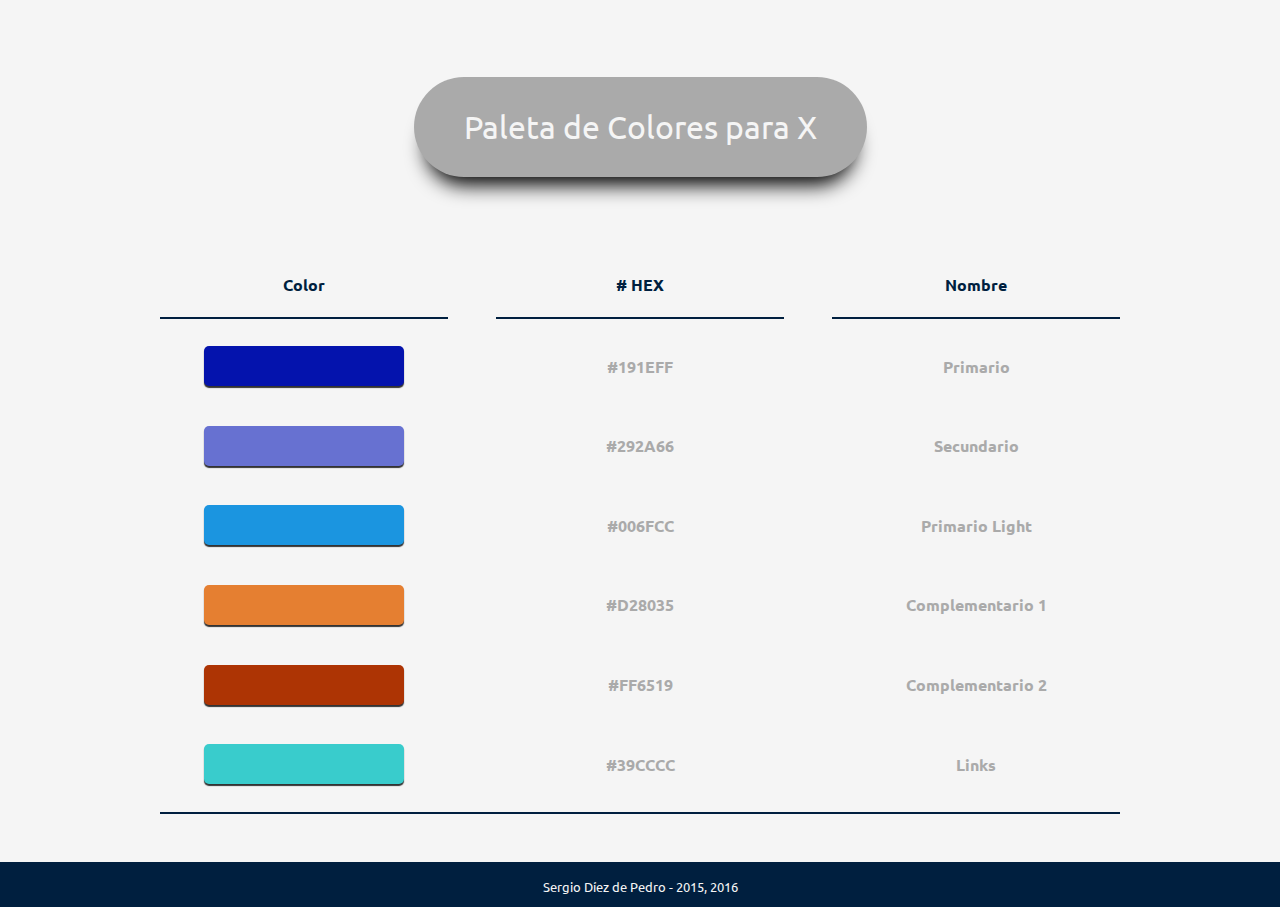
==== index.html @ a0588e21 "Preparando para pubñicar" ====
<!DOCTYPE html>
<html lang="es">
  <head>
    <meta charset="UTF-8">
    <meta name="viewport" content="width=device-width, user-scalable=no, initial-scale=1.0, maximum-scale=1.0, minimum-scale=1.0">
    <title>Paleta de colores para X</title>
    <link rel="stylesheet" href="css/estilos.css">
  </head>
  <body>
    <div class="contenedor">
      <header>
        <h2 class="encabezado">Paleta de Colores para X</h2>
      </header>
      <div class="sub-contenedor">
        <div class="fila">
          <div class="encabezado-columna">
            <h4>Color</h4>
          </div>
          <div class="encabezado-columna">
            <h4># HEX</h4>
          </div>
          <div class="encabezado-columna">
            <h4>Nombre</h4>
          </div>
        </div>
        <div class="fila">
          <div class="columna-color">
            <div class="item color1"></div>
          </div>
          <div class="columna-texto">
            <h4> #191EFF</h4>
          </div>
          <div class="columna-texto">
            <h4>Primario</h4>
          </div>
        </div>
        <div class="fila">
          <div class="columna-color">
            <div class="item color2"></div>
          </div>
          <div class="columna-texto">
            <h4> #292A66</h4>
          </div>
          <div class="columna-texto">
            <h4>Secundario</h4>
          </div>
        </div>
        <div class="fila">
          <div class="columna-color">
            <div class="item color3"></div>
          </div>
          <div class="columna-texto">
            <h4> #006FCC</h4>
          </div>
          <div class="columna-texto">
            <h4>Primario Light</h4>
          </div>
        </div>
        <div class="fila">
          <div class="columna-color">
            <div class="item color4"></div>
          </div>
          <div class="columna-texto">
            <h4> #D28035</h4>
          </div>
          <div class="columna-texto">
            <h4>Complementario 1</h4>
          </div>
        </div>
        <div class="fila">
          <div class="columna-color">
            <div class="item color5"></div>
          </div>
          <div class="columna-texto">
            <h4> #FF6519</h4>
          </div>
          <div class="columna-texto">
            <h4>Complementario 2</h4>
          </div>
        </div>
        <div class="fila">
          <div class="columna-color">
            <div class="item color6"></div>
          </div>
          <div class="columna-texto">
            <h4> #39CCCC</h4>
          </div>
          <div class="columna-texto">
            <h4>Links</h4>
          </div>
        </div>
      </div>
    </div>
    <footer> <small>Sergio Díez de Pedro - 2015, 2016</small></footer>
  </body>
</html>
---- css/estilos.css ----
@import "https://fonts.googleapis.com/css?family=Ubuntu";
body {
  display: -webkit-box;
  display: -webkit-flex;
  display: -ms-flexbox;
  display: flex;
  background: #F5F5F5;
  display: flex;
  flex-wrap: wrap;
  font-family: "Ubuntu", sans-serif;
  margin: 0;
  min-height: 100vh;
  padding: 0; }

footer {
  align-self: flex-end;
  background: #001F3F;
  color: #F5F5F5;
  padding: .8em;
  text-align: center;
  width: 100%; }

.contenedor {
  margin-bottom: 3em;
  margin-left: auto;
  margin-right: auto;
  margin-top: 0;
  width: 75%; }
  .contenedor header {
    margin: 50px auto;
    text-align: center; }
    .contenedor header .encabezado {
      background: #AAA;
      box-shadow: 0 20px 20px -12px #000;
      color: #F5F5F5;
      display: inline-block;
      font-weight: normal;
      font-size: 2em;
      padding: 30px 50px;
      -webkit-border-radius: 50px;
      -khtml-border-radius: 50px;
      -moz-border-radius: 50px;
      -ms-border-radius: 50px;
      -o-border-radius: 50px;
      border-radius: 50px; }
  .contenedor .sub-contenedor:nth-last-child(1) {
    border-bottom: 2px solid #001F3F; }
  .contenedor .fila {
    display: -webkit-box;
    display: -webkit-flex;
    display: -ms-flexbox;
    display: flex;
    -webkit-flex-wrap: wrap;
    -ms-flex-wrap: wrap;
    flex-wrap: wrap;
    -webkit-box-pack: center;
    -webkit-justify-content: center;
    -ms-flex-pack: center;
    -webkit-box-pack: justify;
    -webkit-justify-content: space-between;
    -ms-flex-pack: justify;
    justify-content: space-between;
    margin: 1em 0; }
    .contenedor .fila .encabezado-columna {
      border-bottom: 2px solid #001F3F;
      color: #001F3F;
      text-align: center;
      width: 30%; }
    .contenedor .fila .columna-texto {
      color: #AAA;
      font-weight: bold;
      text-align: center;
      width: 30%; }
      @media screen and (max-width: 480px) {
        .contenedor .fila .columna-texto {
          font-size: .7em; } }
    .contenedor .fila .columna-color {
      width: 30%;
      display: -webkit-box;
      display: -webkit-flex;
      display: -ms-flexbox;
      display: flex;
      -webkit-box-pack: center;
      -webkit-justify-content: center;
      -ms-flex-pack: center;
      -webkit-justify-content: space-around;
      -ms-flex-pack: distribute;
      justify-content: space-around;
      -webkit-box-align: center;
      -webkit-align-items: center;
      -ms-flex-align: center;
      align-items: center; }

.item {
  box-shadow: 0 2px 1px #333;
  height: 2.5em;
  width: 12.5em;
  -webkit-border-radius: 5px;
  -khtml-border-radius: 5px;
  -moz-border-radius: 5px;
  -ms-border-radius: 5px;
  -o-border-radius: 5px;
  border-radius: 5px; }

.color1 {
  background: #0413AD; }

.color2 {
  background: #6771D1; }

.color3 {
  background: #1B95E0; }

.color4 {
  background: #E57F31; }

.color5 {
  background: #AD3404; }

.color6 {
  background: #39CCCC; }

/*# sourceMappingURL=estilos.css.map */
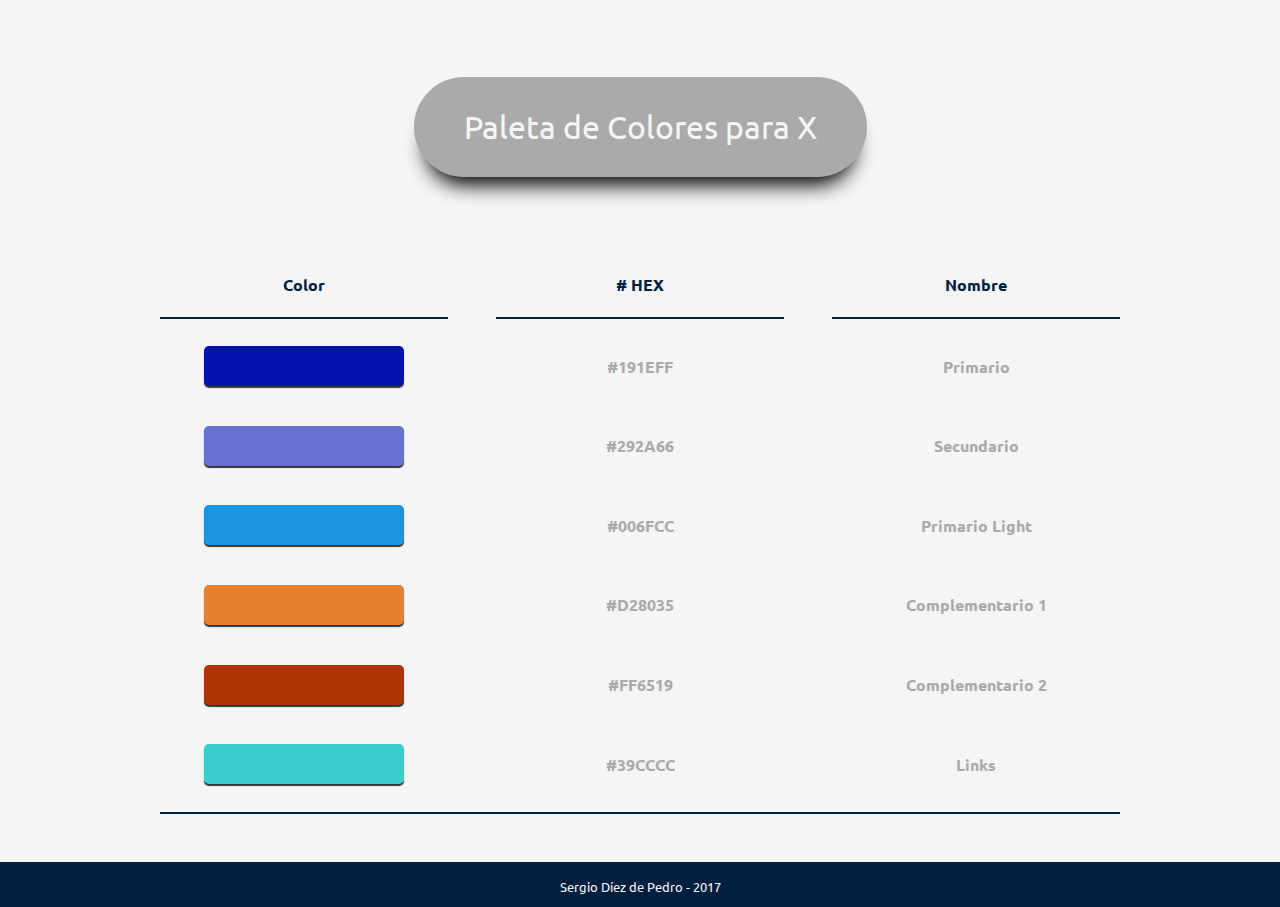
==== commit 05a01378: "Cambio de fecha" ====
--- a/index.html
+++ b/index.html
@@ -91,6 +91,6 @@
         </div>
       </div>
     </div>
-    <footer> <small>Sergio Díez de Pedro - 2015, 2016</small></footer>
+    <footer> <small>Sergio Díez de Pedro - 2017</small></footer>
   </body>
-</html>+</html>
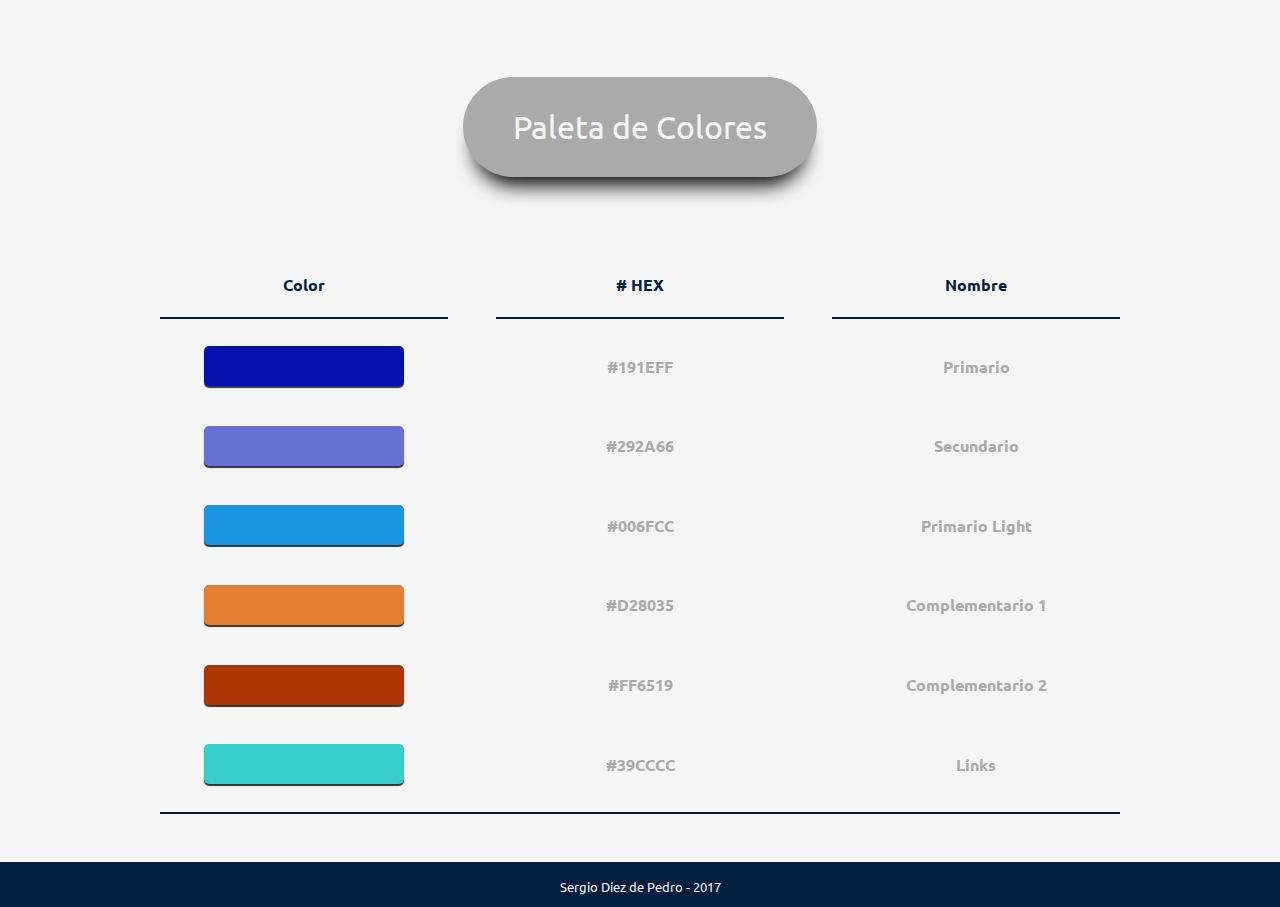
==== commit 9b94c7ad: "Modificaciones ligeras de texto" ====
--- a/index.html
+++ b/index.html
@@ -3,13 +3,13 @@
   <head>
     <meta charset="UTF-8">
     <meta name="viewport" content="width=device-width, user-scalable=no, initial-scale=1.0, maximum-scale=1.0, minimum-scale=1.0">
-    <title>Paleta de colores para X</title>
+    <title>Paleta de colores</title>
     <link rel="stylesheet" href="css/estilos.css">
   </head>
   <body>
     <div class="contenedor">
       <header>
-        <h2 class="encabezado">Paleta de Colores para X</h2>
+        <h2 class="encabezado">Paleta de Colores</h2>
       </header>
       <div class="sub-contenedor">
         <div class="fila">
@@ -93,4 +93,4 @@
     </div>
     <footer> <small>Sergio Díez de Pedro - 2017</small></footer>
   </body>
-</html>
+</html>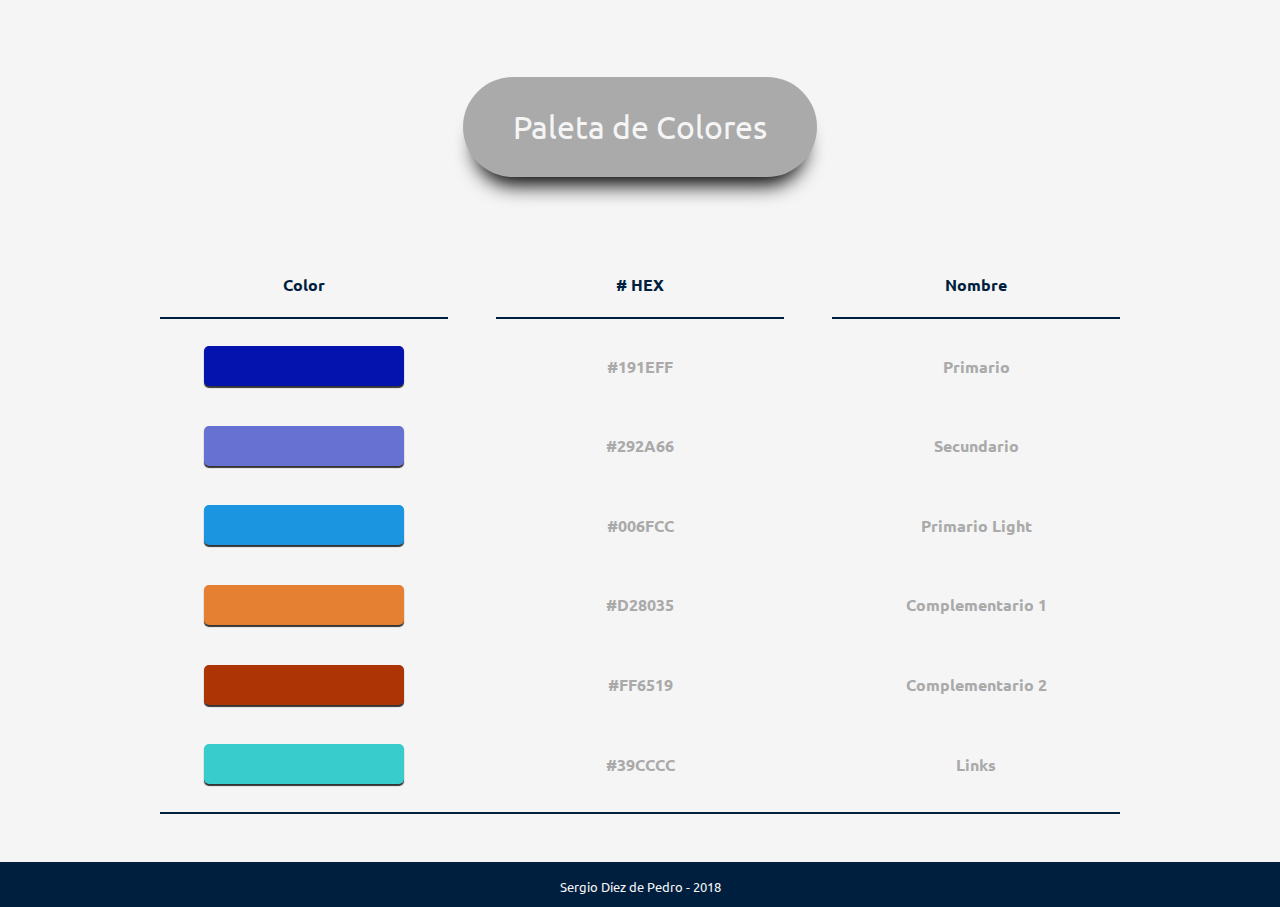
==== commit 4700093d: "Cambio de fecha enel footer" ====
--- a/index.html
+++ b/index.html
@@ -91,6 +91,6 @@
         </div>
       </div>
     </div>
-    <footer> <small>Sergio Díez de Pedro - 2017</small></footer>
+    <footer> <small>Sergio Díez de Pedro - 2018</small></footer>
   </body>
-</html>+</html>
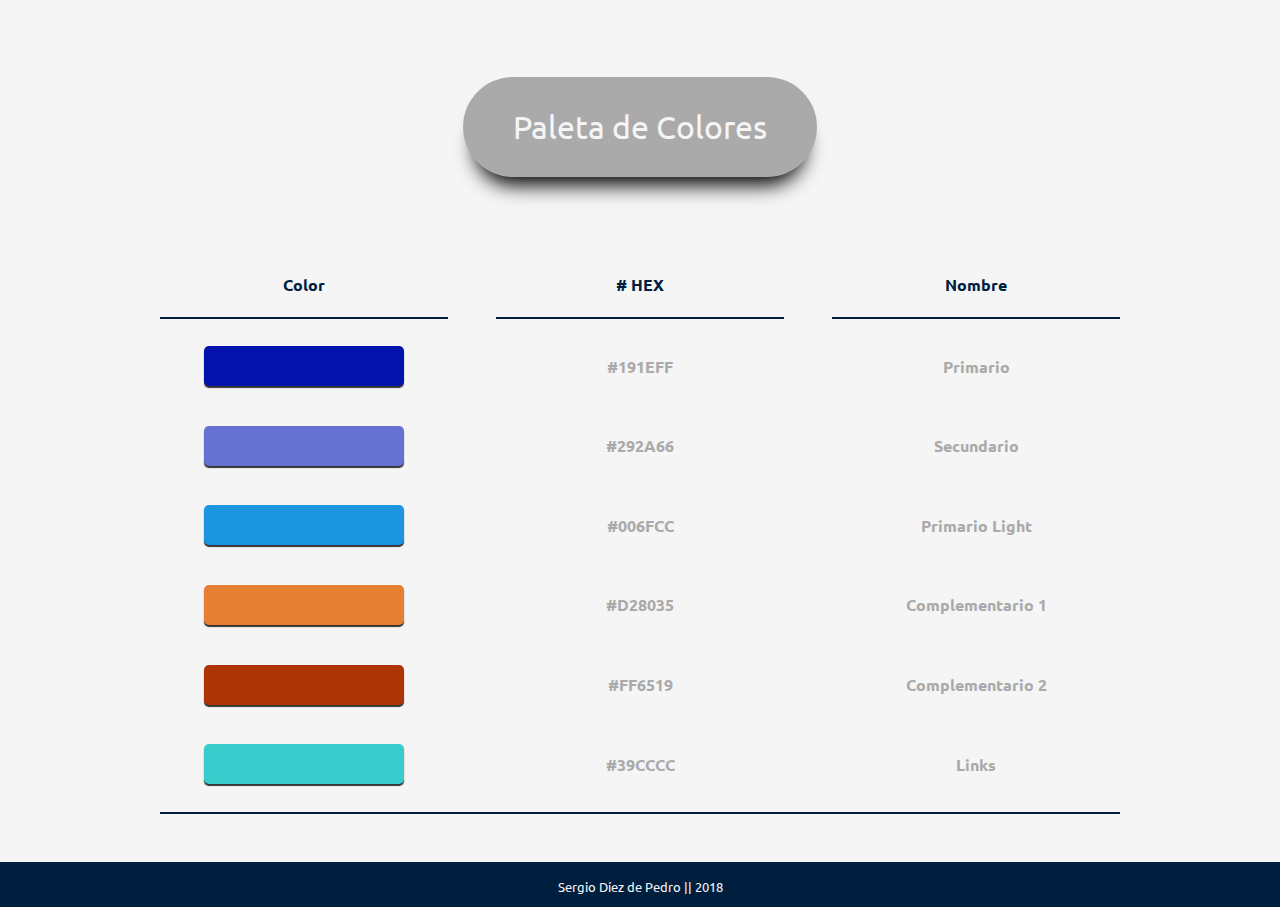
==== commit c2525c24: "Cambios en el footer" ====
--- a/index.html
+++ b/index.html
@@ -91,6 +91,6 @@
         </div>
       </div>
     </div>
-    <footer> <small>Sergio Díez de Pedro - 2018</small></footer>
+    <footer> <small>Sergio Díez de Pedro || 2018</small></footer>
   </body>
-</html>
+</html>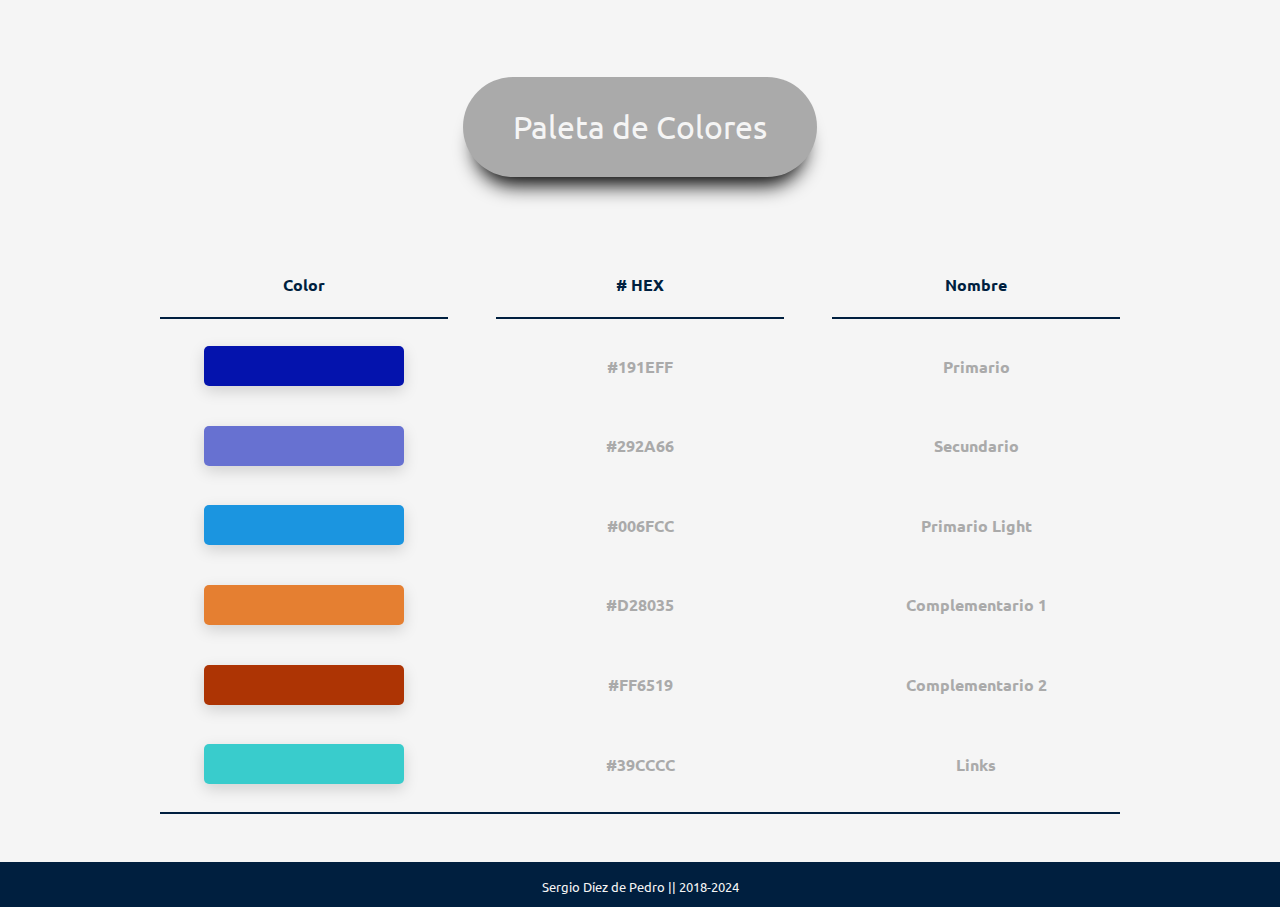
==== commit 36a09466: "Version 2.0" ====
--- a/index.html
+++ b/index.html
@@ -1,10 +1,17 @@
 <!DOCTYPE html>
 <html lang="es">
   <head>
-    <meta charset="UTF-8">
-    <meta name="viewport" content="width=device-width, user-scalable=no, initial-scale=1.0, maximum-scale=1.0, minimum-scale=1.0">
+    <meta charset="UTF-8" />
+    <meta
+      name="viewport"
+      content="width=device-width, user-scalable=no, initial-scale=1.0, maximum-scale=1.0, minimum-scale=1.0" />
     <title>Paleta de colores</title>
-    <link rel="stylesheet" href="css/estilos.css">
+    <link rel="preconnect" href="https://fonts.googleapis.com" />
+    <link rel="preconnect" href="https://fonts.gstatic.com" crossorigin />
+    <link
+      href="https://fonts.googleapis.com/css2?family=Ubuntu:ital,wght@0,300;0,400;0,500;0,700;1,300;1,400;1,500;1,700&display=swap"
+      rel="stylesheet" />
+    <link rel="stylesheet" href="css/styles.css" />
   </head>
   <body>
     <div class="contenedor">
@@ -28,7 +35,7 @@
             <div class="item color1"></div>
           </div>
           <div class="columna-texto">
-            <h4> #191EFF</h4>
+            <h4>#191EFF</h4>
           </div>
           <div class="columna-texto">
             <h4>Primario</h4>
@@ -39,7 +46,7 @@
             <div class="item color2"></div>
           </div>
           <div class="columna-texto">
-            <h4> #292A66</h4>
+            <h4>#292A66</h4>
           </div>
           <div class="columna-texto">
             <h4>Secundario</h4>
@@ -50,7 +57,7 @@
             <div class="item color3"></div>
           </div>
           <div class="columna-texto">
-            <h4> #006FCC</h4>
+            <h4>#006FCC</h4>
           </div>
           <div class="columna-texto">
             <h4>Primario Light</h4>
@@ -61,7 +68,7 @@
             <div class="item color4"></div>
           </div>
           <div class="columna-texto">
-            <h4> #D28035</h4>
+            <h4>#D28035</h4>
           </div>
           <div class="columna-texto">
             <h4>Complementario 1</h4>
@@ -72,7 +79,7 @@
             <div class="item color5"></div>
           </div>
           <div class="columna-texto">
-            <h4> #FF6519</h4>
+            <h4>#FF6519</h4>
           </div>
           <div class="columna-texto">
             <h4>Complementario 2</h4>
@@ -83,7 +90,7 @@
             <div class="item color6"></div>
           </div>
           <div class="columna-texto">
-            <h4> #39CCCC</h4>
+            <h4>#39CCCC</h4>
           </div>
           <div class="columna-texto">
             <h4>Links</h4>
@@ -91,6 +98,6 @@
         </div>
       </div>
     </div>
-    <footer> <small>Sergio Díez de Pedro || 2018</small></footer>
+    <footer><small>Sergio Díez de Pedro || 2018-2024</small></footer>
   </body>
-</html>+</html>
--- a/css/styles.css
+++ b/css/styles.css
@@ -0,0 +1,139 @@
+body {
+  display: -webkit-box;
+  display: -webkit-flex;
+  display: -ms-flexbox;
+  display: flex;
+  background: #f5f5f5;
+  display: flex;
+  flex-wrap: wrap;
+  font-family: "Ubuntu", sans-serif;
+  margin: 0;
+  min-height: 100vh;
+  padding: 0;
+}
+
+footer {
+  align-self: flex-end;
+  background: #001f3f;
+  color: #f5f5f5;
+  padding: 0.8em;
+  text-align: center;
+  width: 100%;
+}
+
+.contenedor {
+  margin-bottom: 3em;
+  margin-left: auto;
+  margin-right: auto;
+  margin-top: 0;
+  width: 75%;
+}
+.contenedor header {
+  margin: 50px auto;
+  text-align: center;
+}
+.contenedor header .encabezado {
+  background: #aaa;
+  box-shadow: 0 20px 20px -12px #000;
+  color: #f5f5f5;
+  display: inline-block;
+  font-weight: normal;
+  font-size: 2em;
+  padding: 30px 50px;
+  -webkit-border-radius: 50px;
+  -khtml-border-radius: 50px;
+  -moz-border-radius: 50px;
+  -ms-border-radius: 50px;
+  -o-border-radius: 50px;
+  border-radius: 50px;
+}
+.contenedor .sub-contenedor:nth-last-child(1) {
+  border-bottom: 2px solid #001f3f;
+}
+.contenedor .fila {
+  display: -webkit-box;
+  display: -webkit-flex;
+  display: -ms-flexbox;
+  display: flex;
+  flex-wrap: wrap;
+  -webkit-box-pack: center;
+  -webkit-justify-content: center;
+  -ms-flex-pack: center;
+  -webkit-box-pack: justify;
+  -webkit-justify-content: space-between;
+  -ms-flex-pack: justify;
+  justify-content: space-between;
+  margin: 1em 0;
+}
+.contenedor .fila .encabezado-columna {
+  border-bottom: 2px solid #001f3f;
+  color: #001f3f;
+  text-align: center;
+  width: 30%;
+}
+.contenedor .fila .columna-texto {
+  color: #aaa;
+  font-weight: bold;
+  text-align: center;
+  width: 30%;
+}
+@media screen and (max-width: 480px) {
+  .contenedor .fila .columna-texto {
+    font-size: 0.7em;
+  }
+}
+.contenedor .fila .columna-color {
+  width: 30%;
+  display: -webkit-box;
+  display: -webkit-flex;
+  display: -ms-flexbox;
+  display: flex;
+  -webkit-box-pack: center;
+  -webkit-justify-content: center;
+  -ms-flex-pack: center;
+  -webkit-justify-content: space-around;
+  -ms-flex-pack: distribute;
+  justify-content: space-around;
+  -webkit-box-align: center;
+  -webkit-align-items: center;
+  -ms-flex-align: center;
+  align-items: center;
+}
+
+.item {
+  box-shadow: 0 5px 15px 0 rgba(0, 0, 0, 0.15);
+  height: 2.5em;
+  width: 12.5em;
+  -webkit-border-radius: 5px;
+  -khtml-border-radius: 5px;
+  -moz-border-radius: 5px;
+  -ms-border-radius: 5px;
+  -o-border-radius: 5px;
+  border-radius: 5px;
+}
+
+.color1 {
+  background: #0413ad;
+}
+
+.color2 {
+  background: #6771d1;
+}
+
+.color3 {
+  background: #1b95e0;
+}
+
+.color4 {
+  background: #e57f31;
+}
+
+.color5 {
+  background: #ad3404;
+}
+
+.color6 {
+  background: #39cccc;
+}
+
+/*# sourceMappingURL=styles.css.map */
